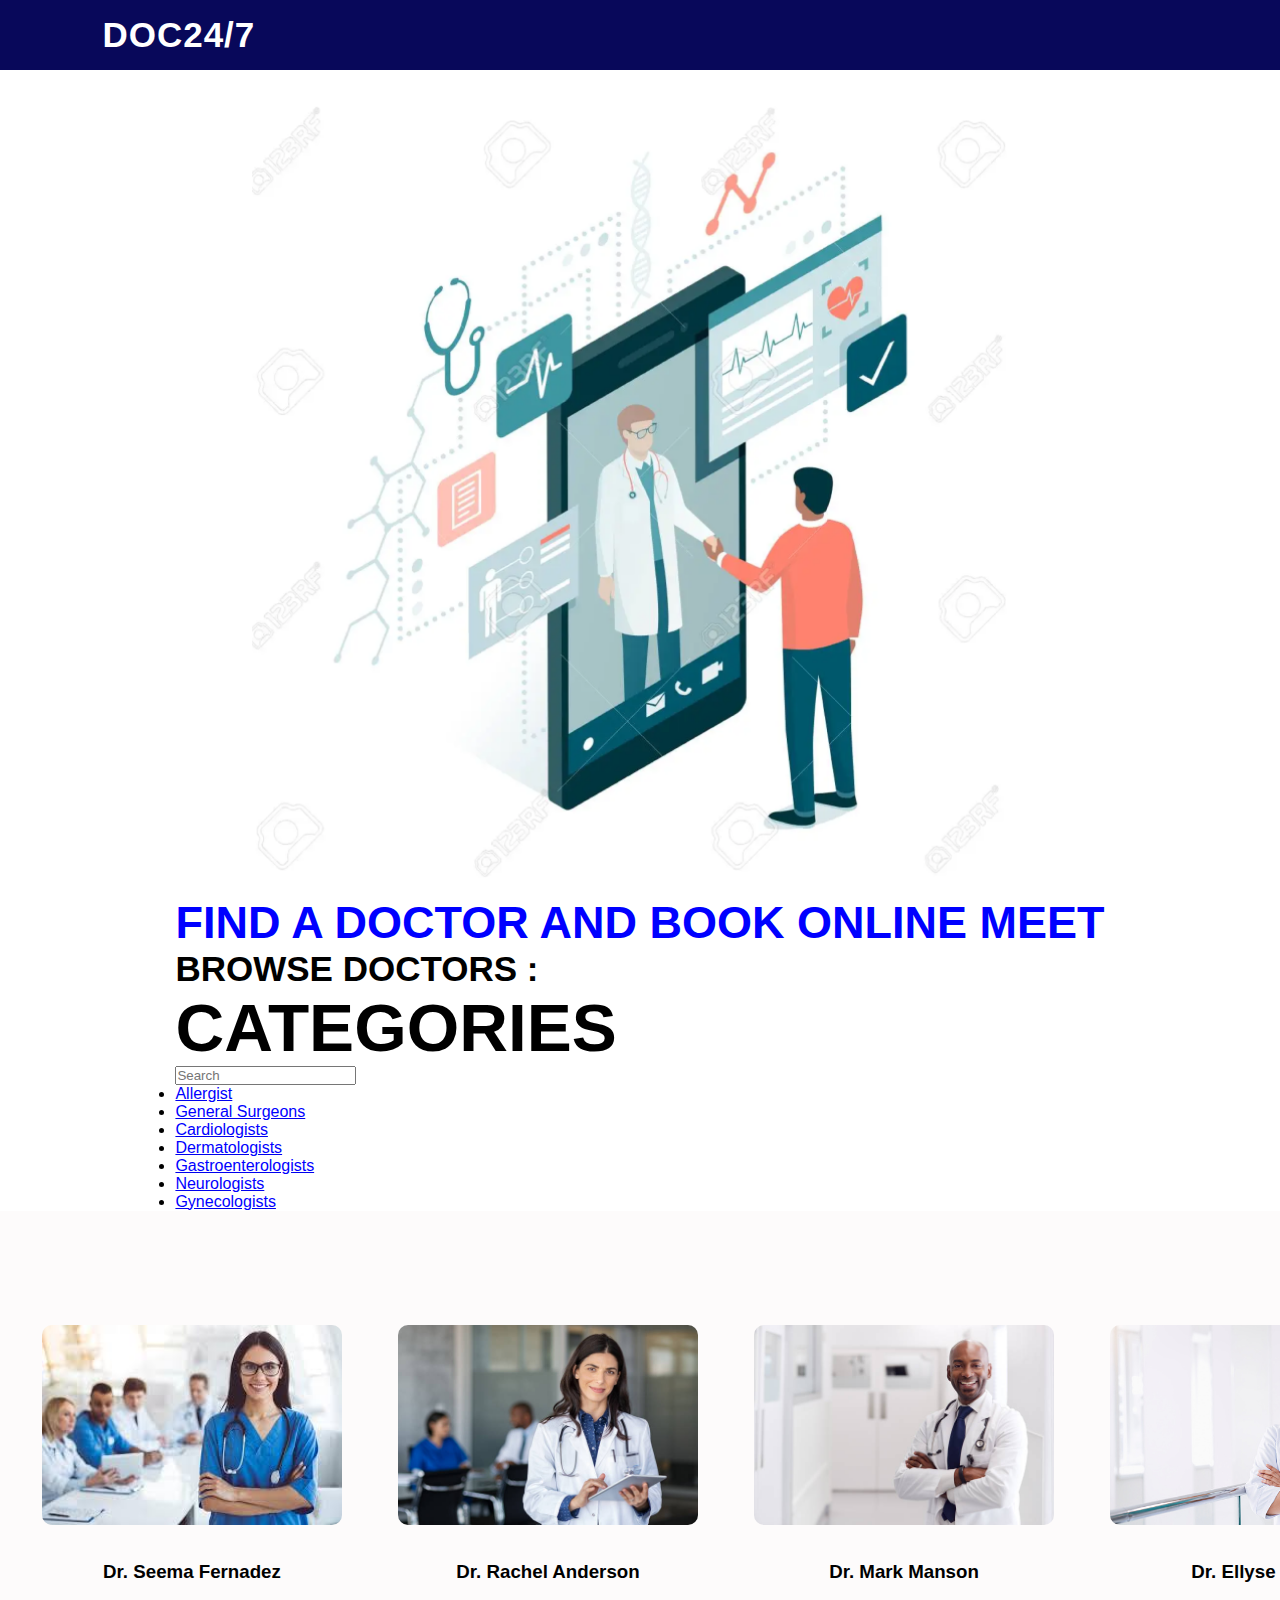
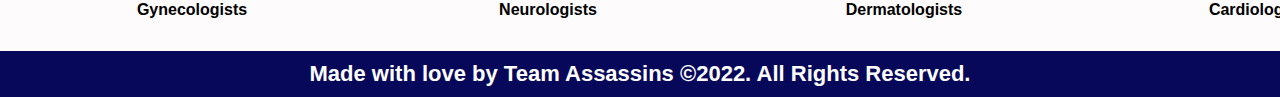
==== DOC_24-7-main/DOC_24-7-main/consultation.html @ 059e948d "Added files" ====
<!DOCTYPE html>
<html>

<head>
  <title>DOC-24/7 | Consultation</title>
  <meta name="viewport" content="width=device-width, initial-scale=1">
  <link rel="preconnect" href="https://fonts.gstatic.com">
  <link
    href="https://fonts.googleapis.com/css2?family=Josefin+Sans:ital,wght@0,100;0,200;0,300;0,400;0,500;0,600;0,700;1,100;1,200;1,300;1,400;1,500;1,600;1,700&display=swap"
    rel="stylesheet">

  <link rel="stylesheet" href="https://cdnjs.cloudflare.com/ajax/libs/font-awesome/5.15.3/css/all.min.css"
    integrity="sha512-iBBXm8fW90+nuLcSKlbmrPcLa0OT92xO1BIsZ+ywDWZCvqsWgccV3gFoRBv0z+8dLJgyAHIhR35VZc2oM/gI1w=="
    crossorigin="anonymous" referrerpolicy="no-referrer" />
  <link rel="stylesheet" href="https://cdnjs.cloudflare.com/ajax/libs/materialize/0.100.2/css/materialize.min.css">
  <link href="https://maxcdn.bootstrapcdn.com/font-awesome/4.7.0/css/font-awesome.min.css" rel="stylesheet"
    integrity="sha384-wvfXpqpZZVQGK6TAh5PVlGOfQNHSoD2xbE+QkPxCAFlNEevoEH3Sl0sibVcOQVnN" crossorigin="anonymous">

  <style>
    * {
      padding: 0;
      margin: 0;
      font-family: 'Roboto', sans-serif;
      box-sizing: border-box;
    }

    .collection-item p{
      color: blue;
    }


    

    div.scrollmenu {
      background-color: rgb(253, 251, 251);
      overflow: auto;
      white-space: pre-line;
      display: inline-flex;
      width: 100%;

    }

    div.scrollmenu a {
      display: inline-block;
      color: white;
      text-align: center;
      padding: 14px;
      text-decoration: none;
    }

    div.scrollmenu a:hover {
      /* background-color: #777; */
    }

    .picture-intro a img {
      /* font-size mayhem: 22px; */
      height: 500px;
      /* wi heydth: p hey x; */
      
    }

    .collection li:hover{
      color: white;
      /* font-size: 333px; */
    }

    

    nav {
      display: flex;
      align-items: center;
      justify-content: space-between;
      padding-top: 15px;
      padding-bottom: 15px;
      padding-left: 8%;
      padding-right: 8%;
      background-color: rgb(8, 8, 90);
    }

    .logo {
      color: white;
      font-size: 35px;
      letter-spacing: 1px;
      cursor: pointer;
      font-weight: bolder;


    }

    nav ul li {
      list-style-type: none;
      display: inline-block;
      padding: 10px 15px;
    }

    nav ul li a {
      color: white;
      text-decoration: none;
      font-weight: bold;
      text-transform: capitalize;
      font-size: 20px ;
      
    }

    nav ul li a:hover {
      color: #3d6be9;
      transition: .4s;
    }

    .menu-btn {
      color: white;
      font-size: 23px;
      cursor: pointer;
      display: none;
    }




    @media screen and (max-width: 1390px) {

      /* nav ul{
	display: none;
}

 */
      /* nav ul{
		position: absolute;
		height: 100vh;
		width: 100%;
		left: 0;
		top: 0;
		background: #111;
	} */
      .menu-btn {
        display: block;
      }

      .nav-links {
        position: absolute;
        display: flex;
        flex-direction: column;
        width: 100%;
        height: 77vh;
        background: rgb(36, 11, 175);
        top: 64px;
        right: 0;
        text-align: center;
        z-index: 1;
        transition: all .5s;
        /* margin: ; */

        opacity: 0;
      }

      .show-sidebar {
        opacity: 1;
      }

      .nav-links li {
        display: block;
        font-size: 30px;
        margin: 10px;
        margin-top: 60px;

      }

      .nav-links li a:hover {
        background: none;
        color: #f9004d;
      }
      .mid-section{
      display: flex;
      justify-content: center;
      align-items: center;
      flex-direction: column;
      margin-right: 2%;
      margin-left: 2%;

    }
      .mid-section-img img{
        width: 100%;
      }

      .header h1{
        font-size: 25px;
      }
      
      .doctor-specialization-header h1{
        font-size: 35px;
      }

      .picture-intro a img {
      /* font-size: 22px; */
      height: 250px;
      /* width: px; */
    }



    }

    .picture-intro a img {
      /* font-size: 22px; */
      height: 200px;
      width: 300px;
      border-radius: 10px;
      
      /* width: px; */
    }

    .picture-intro h3,h4{
      margin-top: 0px;
      text-align: center;
    }

    .picture-intro{
      /* margin-bottom: 0%; */
    }


    .mid-section{
      display: flex;
      justify-content: center;
      align-items: center;

    }
    .header h1{
      font-size: 45px;
      color: blue;
    }
    .doctor-specialization-header{
      font-size: 45px;
      font-weight: bolder;
    }
    .correction{
      margin-top: 50px;
    }
    .present-icon{
      color: #3d6be9;
    }
    .footer{
        margin-top: 80px;
        background: #3d6be9;
        color: #ffffff;
    }
    .footer .col-4{
        min-height: 200px;
        display: flex;
        flex-direction: column;
        justify-content: space-around;
    }
    .footer1 h1{
        font-size: 40px;
        margin-bottom: 30px;
    }
    .footer h3{
        font-size: 20px;
    }
    .footer hr{
        width: 90%;
        margin: 0 auto;
    }
    #copyright{
       text-align: center;
        padding: 10px;
        background: rgb(8, 8, 90);
        color: #ffffff;
        font-weight: 500;
        /* font-size: 15px; */

    }
    #copyright h3{
      font-size: 22px;
    }
    .footer .grid-wrapper{
        display: grid;
        grid-template-columns: repeat(auto-fit,minmax(250px,auto));
        grid-gap: 2em;
        padding: 2rem;
    }
    /* .collection-item{
      color: white;
    } */
    
  </style>
</head>

<body>
  <div class="hero">

    <nav>
      <h2 class="logo">DOC<span>24/7</span></h2>
      <ul class="nav-links">
        <li><a href="Home.html">Home</a></li>
        <li><a class="present-icon" href="consultation.html">Consultation</a></li>
        <li><a href="emergency.html">Emergency</a></li>
        <li><a href="login.html">Sign in</a></li>
      </ul>

      <div class="menu-btn">
        <i class="fas fa-bars"></i>
      </div>

    </nav>


    <div class="mid-section">
      <div class="mid-section-img">

        <img src="img/consultation.png" alt="">

        <img src="page_files/images/consultation.png" alt="">

      </div>
      <div class="finding-appointment">
        <div class="header">
          <h1>FIND A DOCTOR AND BOOK ONLINE MEET</h1>
          <!-- <p>Easily book a virtual meet with doctor anywhere in the world DOC24/7</p> -->
        </div>
        <!-- <div class="input-bar">
          <input type="text" placeholder="Search" class="search-bar">
          <i class="fas fa-search"></i>
        </div> -->
        <div class="doctor-specialization">
          <div class="doctor-specialization-header">
            <h1>BROWSE DOCTORS :</h1>
            <h2>CATEGORIES</h2>

          </div>
          <div class="container">
            <div class="row">
              <div class="col s12">
                <div class="card" id="main">
                  <div class="card-action">
                    <!-- <h5 id="task-title">Tasks</h5> -->
                    <div class="input-field col s12">
                      <input type="text" placeholder="Search" name="filter" id="filter">
                      <!-- <label for="filter">Filter Tasks</label> -->
                    </div>
                    <ul class="collection">
                      <li>
                        <a href="https://forms.gle/eTrnrB6i5hMcqkYw7" class="collection-item"> <p class="end-goal" > Allergist </p></a>
                      </li>
                      
                      <li>
                       <a   class="collection-item" href="https://forms.gle/xVBidWu2ZsnB7X2e8"> <p class="end-goal" > General Surgeons  </p>  </a>    
                      </li>
                      <li>
                      <a  class="collection-item" href="https://forms.gle/UJjVGUBqZhZh9bSB8"><p class="end-goal" >  Cardiologists   </p>    </a>
                      </li>
                      <li>
                       <a  class="collection-item end-goal" href="https://forms.gle/nnyBF58Wf7uPMVUT7"> <p class="end-goal" > Dermatologists  </p>    </a>
                      </li>
                      <li>
                       <a  class="collection-item end-goal"  href="#"> <p class="end-goal" > Gastroenterologists </p> </a>
                      </li>
                      <li>
                        <a  class="collection-item" href="https://forms.gle/c9WiNYCpMjL85raA9"> <p class="end-goal" > Neurologists   </p>    </a>
                      </li>
                      <li>
                       <a  class="collection-item" href="https://forms.gle/SyjSLVKgTNSaH94J8"> <p class="end-goal" > Gynecologists   </p>     </a>
                      </li>

                    </ul>
                    <!-- <a href="#" class="clear-tasks btn black">Clear Tasks</a> -->
                  </div>
                </div>
              </div>
            </div>
          </div>



        </div>
      </div>
    </div>

    <div class="scrollmenu">


      <a>
        <div class="picture-intro">

          <!-- <a href="https://forms.gle/SyjSLVKgTNSaH94J8"><img src="img/doctor1.jpg" alt=""></a> -->

          <a href="https://forms.gle/SyjSLVKgTNSaH94J8"><img src="page_files/images/doctor1.jpg" alt=""></a>

          <h3>Dr. Seema Fernadez</h3>
          <h4>Gynecologists</h4>
        </div>
      </a>
      <a>
        <div class="picture-intro">

          <!-- <a href="https://forms.gle/c9WiNYCpMjL85raA9"><img src="img/doctor2.jpg" alt=""></a> -->

          <a href="https://forms.gle/c9WiNYCpMjL85raA9"><img src="page_files/images/doctor2.jpg" alt=""></a>

          <h3>Dr. Rachel Anderson</h3>
          <h4>Neurologists</h4>
        </div>
      </a>
      <a>
        <div class="picture-intro">

          <!-- <a href="https://forms.gle/nnyBF58Wf7uPMVUT7"><img src="img/doctor3.jpg" alt=""></a> -->

          <a href="https://docs.google.com/forms/d/e/1FAIpQLScnrFFW5rPR-_y2NNPKtQv3DG3pppr_Ju_62vBPl4rWT1Zmvw/viewform"><img src="page_files/images/doctor3.jpg" alt=""></a>

          <h3>Dr. Mark Manson</h3>
          <h4>Dermatologists</h4>
        </div>
      </a>
      <a>
        <div class="picture-intro">

          <!-- <a href="https://forms.gle/UJjVGUBqZhZh9bSB8"><img src="img/doctor4.jpg" alt=""></a> -->

          <a href="https://forms.gle/UJjVGUBqZhZh9bSB8"><img src="page_files/images/doctor4.jpg" alt=""></a>

          <h3>Dr. Ellyse Perry</h3>
          <h4>Cardiologists</h4>
        </div>
      </a>
      <a>
        <div class="picture-intro">

          <!-- <a href="https://forms.gle/xVBidWu2ZsnB7X2e8"><img src="img/doctor5.jpg" alt=""></a> -->

          <a href="https://forms.gle/xVBidWu2ZsnB7X2e8"><img src="page_files/images/doctor5.jpg" alt=""></a>

          <h3>Dr. Brandon King</h3>
          <h4>General Surgeons</h4>
        </div>
      </a>
      <a>
        <div class="picture-intro">

          <!-- <a href="https://forms.gle/c9WiNYCpMjL85raA9"><img src="img/doctor6.jpg" alt=""></a> -->

          <a href="https://forms.gle/c9WiNYCpMjL85raA9"><img src="page_files/images/doctor6.jpg" alt=""></a>

          <h3>Dr. Bob Lesner</h3>
          <h4>Neurologists</h4>
        </div>
      </a>
      <a>
        <div class="picture-intro">

          <!-- <a href="https://forms.gle/UJjVGUBqZhZh9bSB8"><img src="img/doctor7.jpg" alt=""></a> -->

          <a href="https://forms.gle/UJjVGUBqZhZh9bSB8"><img src="page_files/images/doctor7.jpg" alt=""></a>

          <h3>Dr. Patrick Dang</h3>
          <h4>Cardiologists</h4>
        </div>
      </a>
      <a>
        <div class="picture-intro">

          <!-- <a href="https://forms.gle/nnyBF58Wf7uPMVUT7"><img src="img/doctor8.jpg" alt=""></a> -->

          <a href="https://forms.gle/nnyBF58Wf7uPMVUT7"><img src="page_files/images/doctor8.jpg" alt=""></a>

          <h3>Dr. Lisa Mishra</h3>
          <h4>Dermatologists</h4>
        </div>
      </a>
      <a>
        <div class="picture-intro correction">

          <a href="https://forms.gle/SyjSLVKgTNSaH94J8"><img src="page_files/images/doctor9.jpg" alt=""></a>

          <h3>Dr. Lamb Patnaik</h3>
          <h4>Gynecologists</h4>
        </div>
      </a>
      <a>
        <div class="picture-intro">

          <!-- <a href="https://forms.gle/xVBidWu2ZsnB7X2e8"><img src="img/doctor10.jpg" alt=""></a> -->

          <a href="https://forms.gle/xVBidWu2ZsnB7X2e8"><img src="page_files/images/doctor10.jpg" alt=""></a>

          <h3>Dr. Merry Ferris</h3>
          <h4>General Surgeons</h4>
        </div>
      </a>
      <a>
        <div class="picture-intro correction">
          <a href="https://forms.gle/eTrnrB6i5hMcqkYw7"><img src="page_files/images/doctor11.jpeg" alt=""></a>
          <h3>Dr. Hamilton Cartwright</h3>
          <h4>Allergist</h4>
        </div>
      </a>


    </div>

  </div>

		<footer id="copyright">
		   <h3>Made with love by Team Assassins &copy;2022. All Rights Reserved.</h3>
	  </footer>

  <!-- <h2>Horizontal Scrollable Menu</h2>
<p>Resize the browser window to see the effect.</p> -->
  <script>
    const toggleBtn = document.querySelector(".menu-btn");
    const sidebar = document.querySelector(".nav-links");
    const taskList = document.querySelector('.collection');
    // const clearBtn = document.querySelector('.clear-tasks');
    const filter = document.querySelector('#filter');

    toggleBtn.addEventListener("click", function () {
      sidebar.classList.toggle("show-sidebar")
    })

    loadEventListeners();

    function loadEventListeners() {
      filter.addEventListener('keyup', filterTasks)
    }

    function filterTasks(e) {
      const text = e.target.value.toLowerCase();

      document.querySelectorAll('.end-goal').forEach(function (task) {
        const item = task.firstChild.textContent;
        if (item.toLowerCase().indexOf(text) != -1) {
          task.style.display = 'block';
        } else {
          task.style.display = 'none';
        }
      });
    }



  </script>

</body>

</html>
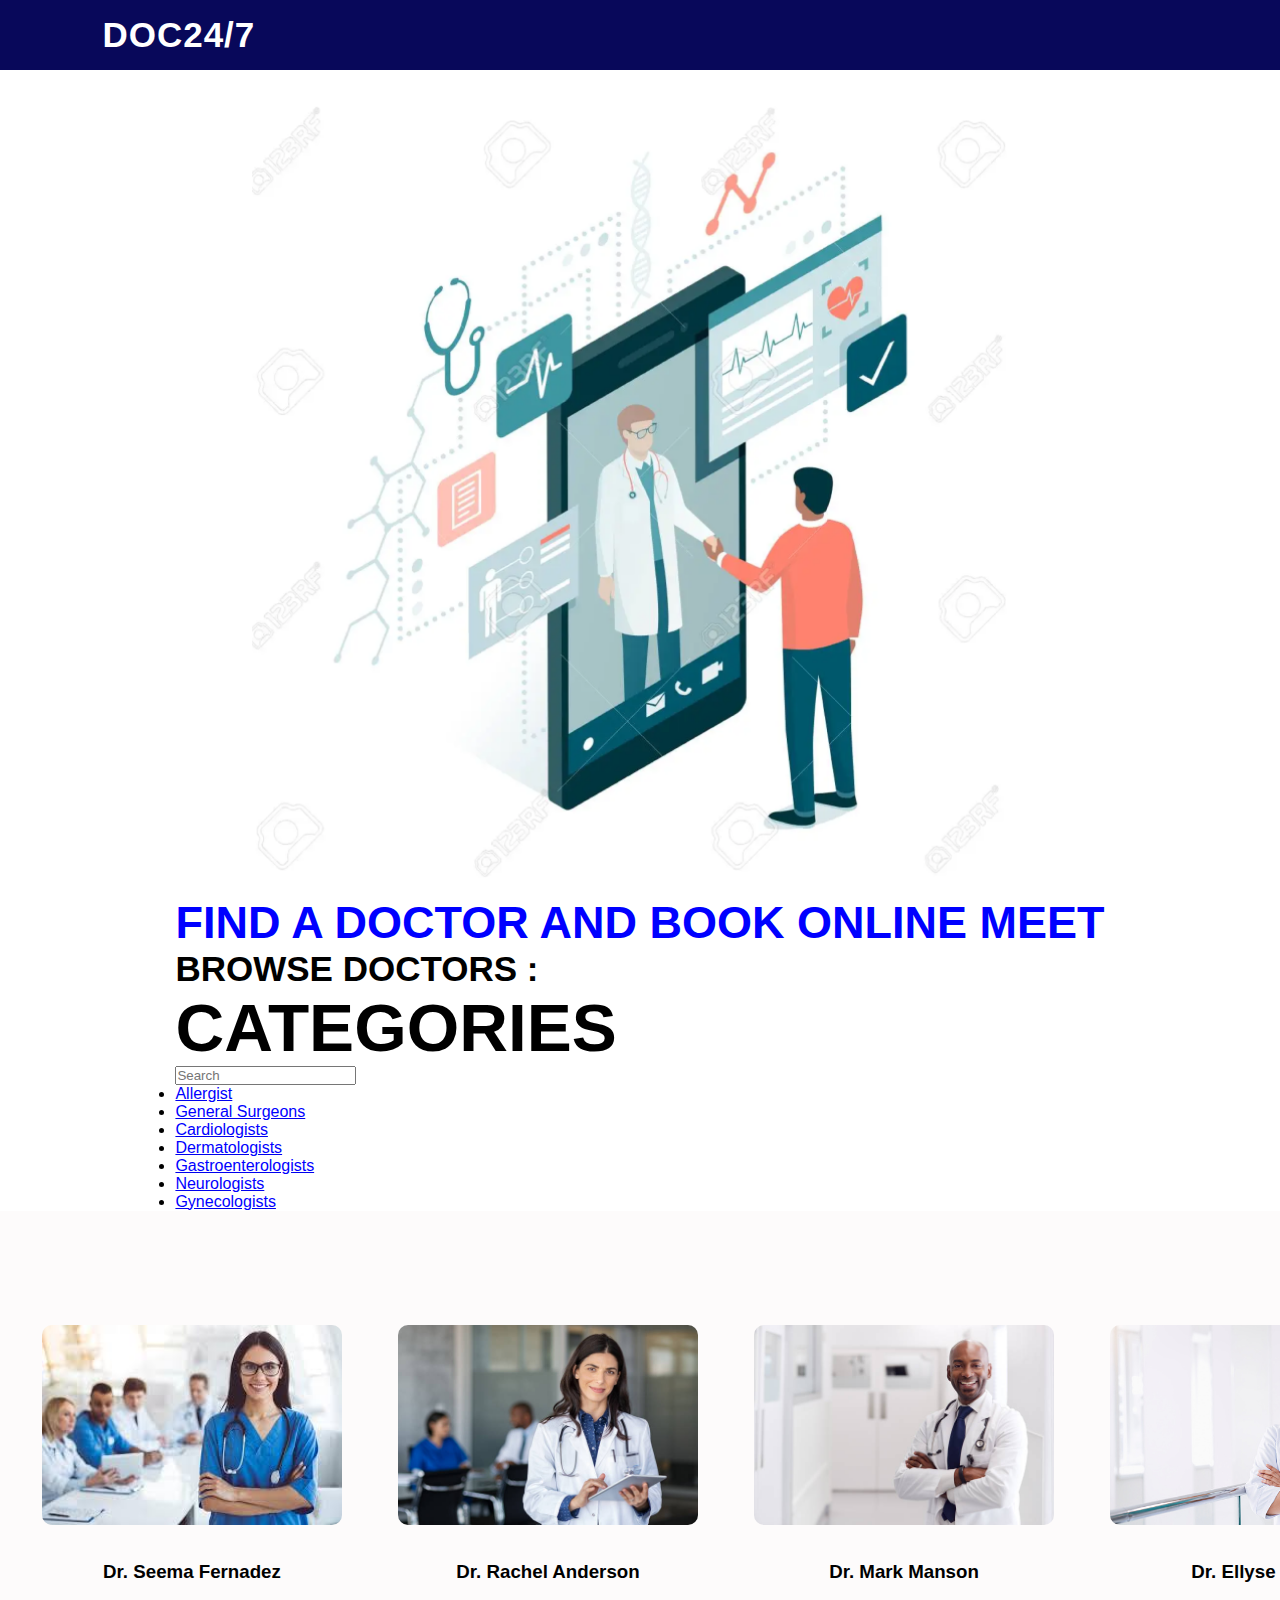
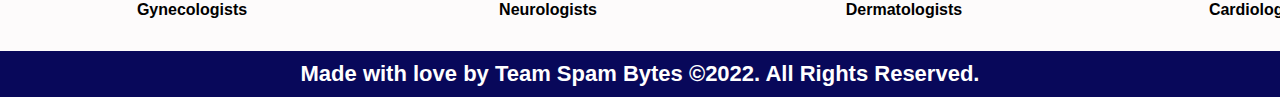
==== commit 42c30d53: "Update consultation.html" ====
--- a/DOC_24-7-main/DOC_24-7-main/consultation.html
+++ b/DOC_24-7-main/DOC_24-7-main/consultation.html
@@ -501,7 +501,7 @@
   </div>
 
 		<footer id="copyright">
-		   <h3>Made with love by Team Assassins &copy;2022. All Rights Reserved.</h3>
+		   <h3>Made with love by Team Spam Bytes &copy;2022. All Rights Reserved.</h3>
 	  </footer>
 
   <!-- <h2>Horizontal Scrollable Menu</h2>
@@ -542,4 +542,4 @@
 
 </body>
 
-</html>+</html>
